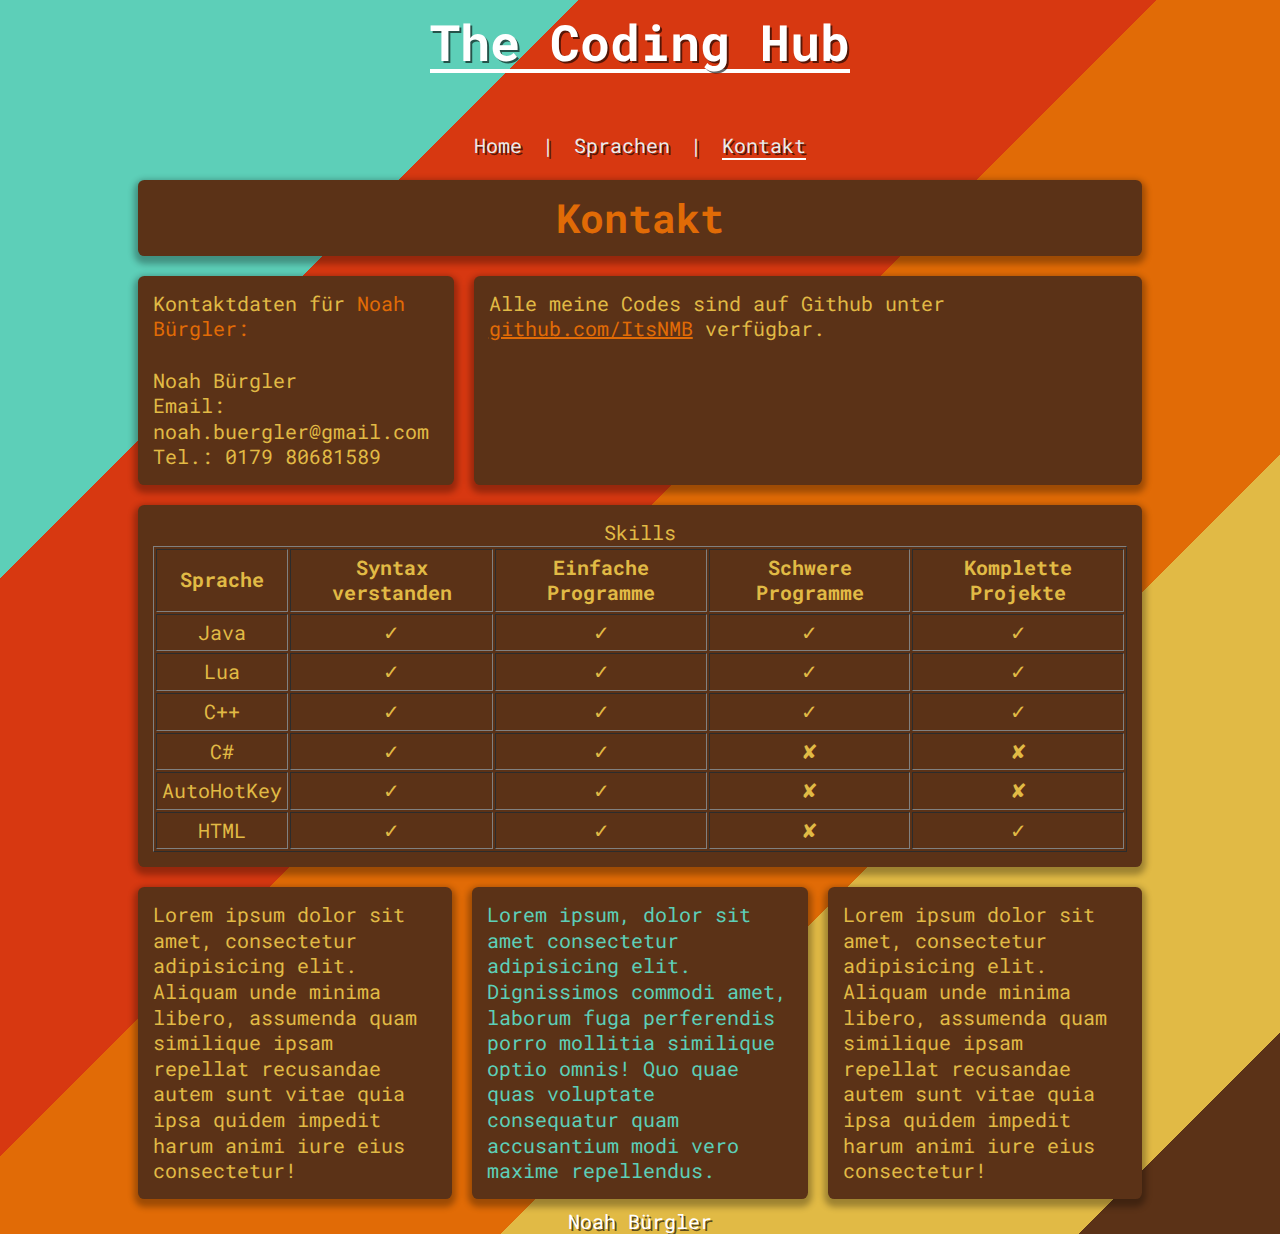
==== kontakt.html @ d0c56782 "Merge pull request #1 from ItsNMB/new" ====
<!DOCTYPE html>
<html lang="en">
   <head>
      <meta http-equiv="Content-Type" content="text/html; charset=UTF-8">
      <meta name="viewport" content="width=device-width, initial-scale=1.0">
      <title>The Coding Hub</title>
      <meta name="description" content="Willkommen im Coding Hub">
      <link rel="stylesheet" href="css/style.css">
      <link rel="icon" type="image/x-icon" href="css/code-solid.svg">
   </head>
   <body>
      <div id="wrapper">
         <header class="textshadow">The Coding Hub</header>
         <nav>
            <ul>
               <li class="textshadow"><a href="index.html">Home</a></li>
               <li class="textshadow">|</li>
               <li class="textshadow"><a href="languages.html">Sprachen</a></li>
               <li class="textshadow">|</li>
               <li class="textshadow underline"><a href="kontakt.html">Kontakt</a></li>
            </ul>
         </nav>
         <main>
            <div id="lowheader" class="clrorange boxshadow"><h1>Kontakt</h1></div>

            <div class="row">
               <div class="collumn clryellow boxshadow">Kontaktdaten für <span class="clrorange">Noah Bürgler:</span>  <br><br> Noah Bürgler <br> Email: noah.buergler@gmail.com <br> Tel.: 0179 80681589</div>
               <div class="collumn clryellow boxshadow">Alle meine Codes sind auf Github unter <a href="https://github.com/ItsNMB" class="clrorange">github.com/ItsNMB</a> verfügbar.</div>
            </div>

            <div class="row">
               <div class="collumn clryellow boxshadow">
                    <table border="1px">
                        <caption>Skills</caption>
                        <tc>
                            <th>Sprache</th>
                            <th>Syntax verstanden</th>
                            <th>Einfache Programme</th>
                            <th>Schwere Programme</th>
                            <th>Komplette Projekte</th>
                        </tc>
                        <tr>
                            <td>Java</td>
                            <td>&#10003;</td>
                            <td>&#10003;</td>
                            <td>&#10003;</td>
                            <td>&#10003;</td>
                        </tr>
                        <tr>
                            <td>Lua</td>
                            <td>&#10003;</td>
                            <td>&#10003;</td>
                            <td>&#10003;</td>
                            <td>&#10003;</td>
                        </tr>
                        <tr>
                            <td>C++</td>
                            <td>&#10003;</td>
                            <td>&#10003;</td>
                            <td>&#10003;</td>
                            <td>&#10003;</td>
                        </tr>
                        <tr>
                            <td>C#</td>
                            <td>&#10003;</td>
                            <td>&#10003;</td>
                            <td>&#10008;</td>
                            <td>&#10008;</td>
                        </tr>
                        <tr>
                            <td>AutoHotKey</td>
                            <td>&#10003;</td>
                            <td>&#10003;</td>
                            <td>&#10008;</td>
                            <td>&#10008;</td>
                        </tr>
                        <tr>
                            <td>HTML</td>
                            <td>&#10003;</td>
                            <td>&#10003;</td>
                            <td>&#10008;</td>
                            <td>&#10003;</td>
                        </tr>


                    </table>
               </div>
            </div>

            <div class="row">
               <div class="collumn clryellow boxshadow">Lorem ipsum dolor sit amet, consectetur adipisicing elit. Aliquam unde minima libero, assumenda quam similique ipsam repellat recusandae autem sunt vitae quia ipsa quidem impedit harum animi iure eius consectetur!</div>
               <div class="collumn clrblue boxshadow">Lorem ipsum, dolor sit amet consectetur adipisicing elit. Dignissimos commodi amet, laborum fuga perferendis porro mollitia similique optio omnis! Quo quae quas voluptate consequatur quam accusantium modi vero maxime repellendus.</div>
               <div class="collumn clryellow boxshadow">Lorem ipsum dolor sit amet, consectetur adipisicing elit. Aliquam unde minima libero, assumenda quam similique ipsam repellat recusandae autem sunt vitae quia ipsa quidem impedit harum animi iure eius consectetur!</div>
            </div>


         </main>
         <footer class="textshadow">Noah Bürgler</footer>
      </div>
      <script src="main.js"></script>
   </body>
</html>
---- css/style.css ----
@import url('https://fonts.googleapis.com/css?family=Roboto+Mono&display=swap');

* {
  margin: 0;
  padding: 0;
}

body {  
  min-height: 100vh;
  height: fit-content;
  font-family: Roboto Mono;
  font-size: 20px;
  background-color: #5dcfb8;
  background-image: linear-gradient(
    135deg,
    #5dcfb8 23%,
    #d73811 23%,
    #d73811 46%,
    #e16b06 46%,
    #e16b06 69%,
    #e1ba45 69%,
    #e1ba45 92%,
    #5b3217 92%
  );
  
  -ms-overflow-style: none; /* for Internet Explorer, Edge */
  scrollbar-width: none; /* for Firefox */
  overflow-y: scroll; 
}

body::-webkit-scrollbar {
  display: none; /* for Chrome, Safari, and Opera */
}


#wrapper {
  margin: 0;
  display: flex;
  flex-direction: column;
  align-items: center;
  justify-content: space-between;
  line-height: 1.6rem;
}

header {
  margin: 0;
  margin-top: 30px;
  margin-bottom: 50px;
  padding-bottom: 13px;

  font-size: 50px;
  font-weight: bold;

  border-bottom: #ffffff 4px solid;
  color: #ffffff;
}

nav ul {
  display: flex;
  justify-content: space-between;
}
nav ul li {
  list-style-type: none;
  margin: 10px;
  color: #eaeaea;
  font-size: 20px;
}

nav ul li a {
  text-decoration: none;
  color: #eaeaea;
}

main {
  width: 80%;
  min-height: 82vh;
  height: fit-content;
}

footer {
  color: #ffffff;
}

table {
  text-align: center;
}

table td,th {
  padding: 5px;
}

#lowheader {
  height: fit-content;
  background: #5b3217;
  padding: 25px;
  margin: 10px;
  border-radius: 0.4rem;
  text-align: center;
}

.row {
  display: flex;
  flex-direction: row;
  justify-content: center;
}

.collumn {
  padding: 15px;
  margin: 10px;
  border-radius: 0.4rem;
  background: #5b3217;
}

.image-row {
  display: flex;
  flex-direction: column;
  justify-content: center;
}

.image-collumn {
  width: fit-content;
  padding: 15px;
  margin: auto;
  margin-bottom: 10px;
  border-radius: 0.4rem;
  background: #5b3217;
}

.boxshadow {
	box-shadow: 0 4px 6px 4px rgba(0, 0, 0, 0.3);
}

.textshadow {
  text-shadow: 2px 2px rgba(0, 0, 0, 0.6);
}

.underline {
  border-bottom: #ffffff 2px solid;
}

.clryellow {
  color: #e1ba45;
}

.clrorange{
  color: #e16b06;
}

.clrblue {
  color: #5dcfb8;
}


/* #command-center {
  margin: 0 0.4rem;
  width: 100%;
  max-width: 40rem;
  display: flex;
  flex-direction: column;
  justify-content: center;
  transform: translateY(-2vh);
}

#theme-area{
  margin-top: 1rem;
  padding: 1.4rem 1rem;
  border-radius: 0.4rem;
  background: #eaeaea;
  display: grid;
  grid-gap: 1rem;
  grid-template-columns: 1fr 1fr 1fr 1fr;
}

#theme-center{
  margin: 0 0.4rem;
  width: 100%;
  max-width: 40rem;
  display: flex;
  flex-direction: column;
  justify-content: center;
  transform: translateY(-2vh);
}

.theme-button{
  padding: 1rem 0;
  background: gray;
  border-radius: 0.4rem;
  text-align: center;
  font-size: .8rem;
}

.theme-button:hover{
  cursor: pointer;
  box-shadow: inset 0 0 100px 100px rgba(255, 255, 255, 0.2);
} */

/* #left-wing {} */

/* #right-wing {} */

/* #typing-area {
  margin-top: 1rem;
  padding: 1.4rem 1rem;
  border-radius: 0.4rem;
  background: #eaeaea;
}

#text-display {
  margin-bottom: 1rem;
  overflow: hidden;
}

#input-field {
  width: 100%;
  border: none;
  font: inherit;
  padding: 0.4rem 1rem;
  border-radius: 0.2rem;
  font-size: 1.2rem;
}

#redo-button {
  margin-left: 0.7rem;
  border: none;
  font: inherit;
  padding: 0.4rem 1rem;
  border-radius: 0.2rem;
  font-size: 1.2rem;
  cursor: pointer;
}

#footer {
  margin-bottom: 1.2rem;
  display: flex;
}

#footer *{
  text-decoration: none;
  margin: 0 .5rem;
  color: inherit;
}

#footer .button{
  cursor: pointer;
}

#footer a:visited{
  color: unset;
} */

.hidden{ 
  display: none !important;
}

body, header, nav, main, footer {
  /* transition: all .6s ease-in-out 1s; */
  transition: all .8s cubic-bezier(0.81, 0.18, 0.42, 1.1) 0.3s;
}
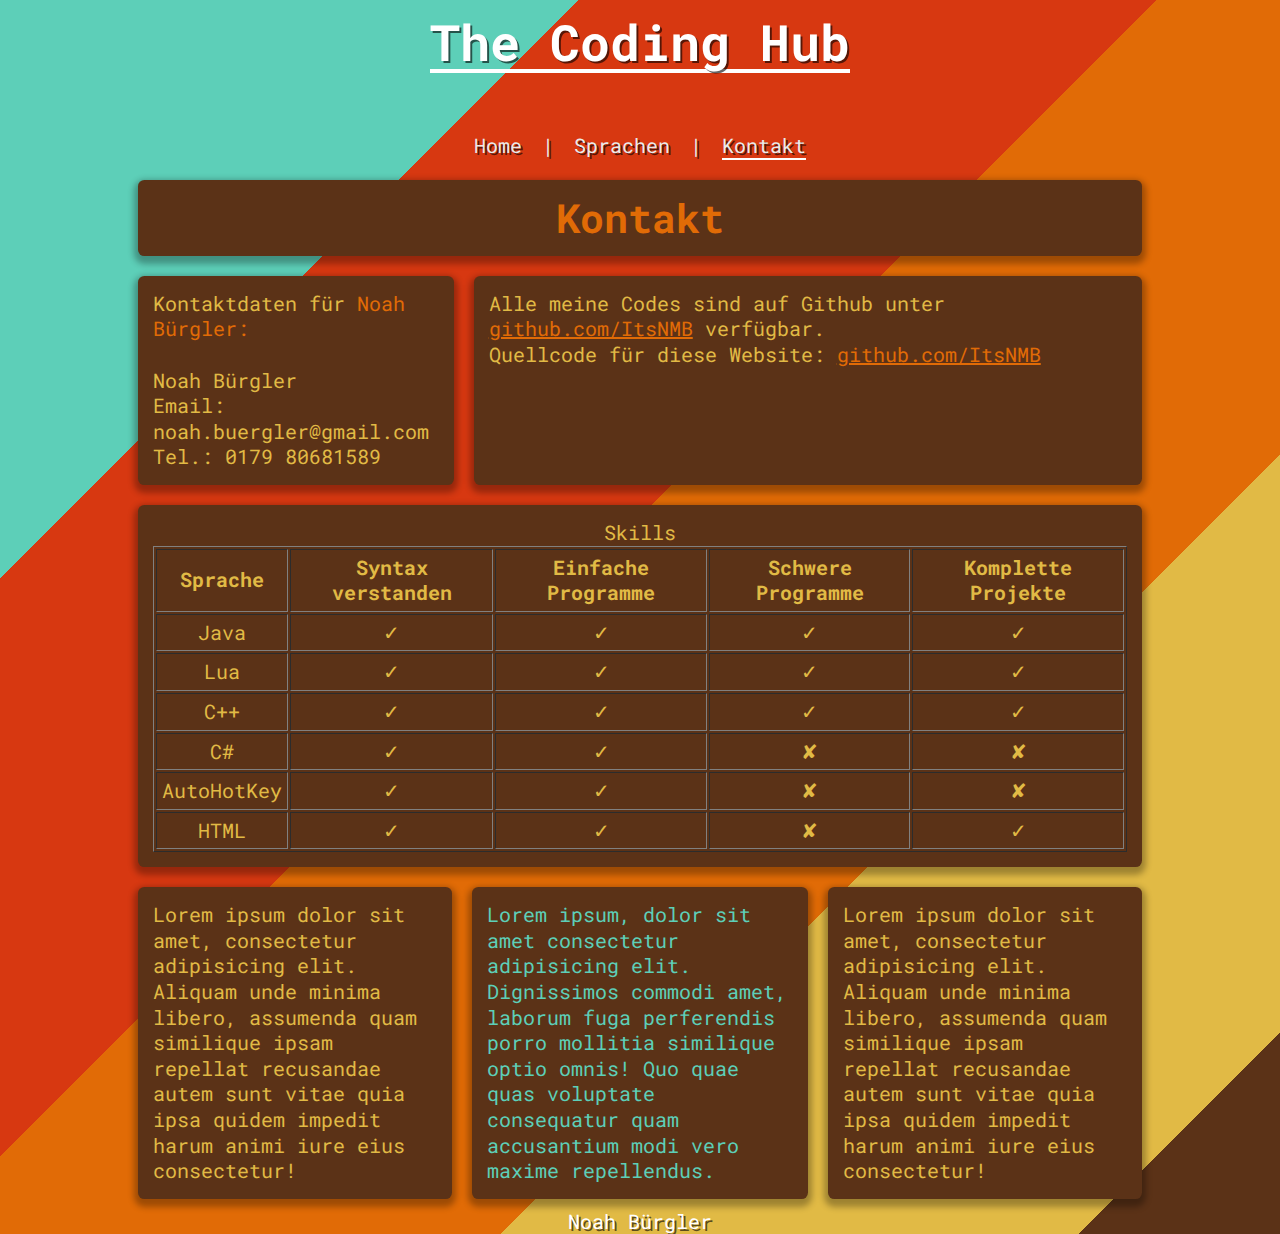
==== commit f47a4031: "Update kontakt.html" ====
--- a/kontakt.html
+++ b/kontakt.html
@@ -25,7 +25,7 @@
 
             <div class="row">
                <div class="collumn clryellow boxshadow">Kontaktdaten für <span class="clrorange">Noah Bürgler:</span>  <br><br> Noah Bürgler <br> Email: noah.buergler@gmail.com <br> Tel.: 0179 80681589</div>
-               <div class="collumn clryellow boxshadow">Alle meine Codes sind auf Github unter <a href="https://github.com/ItsNMB" class="clrorange">github.com/ItsNMB</a> verfügbar.</div>
+               <div class="collumn clryellow boxshadow">Alle meine Codes sind auf Github unter <a href="https://github.com/ItsNMB" class="clrorange">github.com/ItsNMB</a> verfügbar.<p>Quellcode für diese Website:  <a href="https://github.com/ItsNMB/ItsNMB.github.io" class="clrorange">github.com/ItsNMB</a></div>
             </div>
 
             <div class="row">
@@ -99,4 +99,4 @@
       </div>
       <script src="main.js"></script>
    </body>
-</html>+</html>
